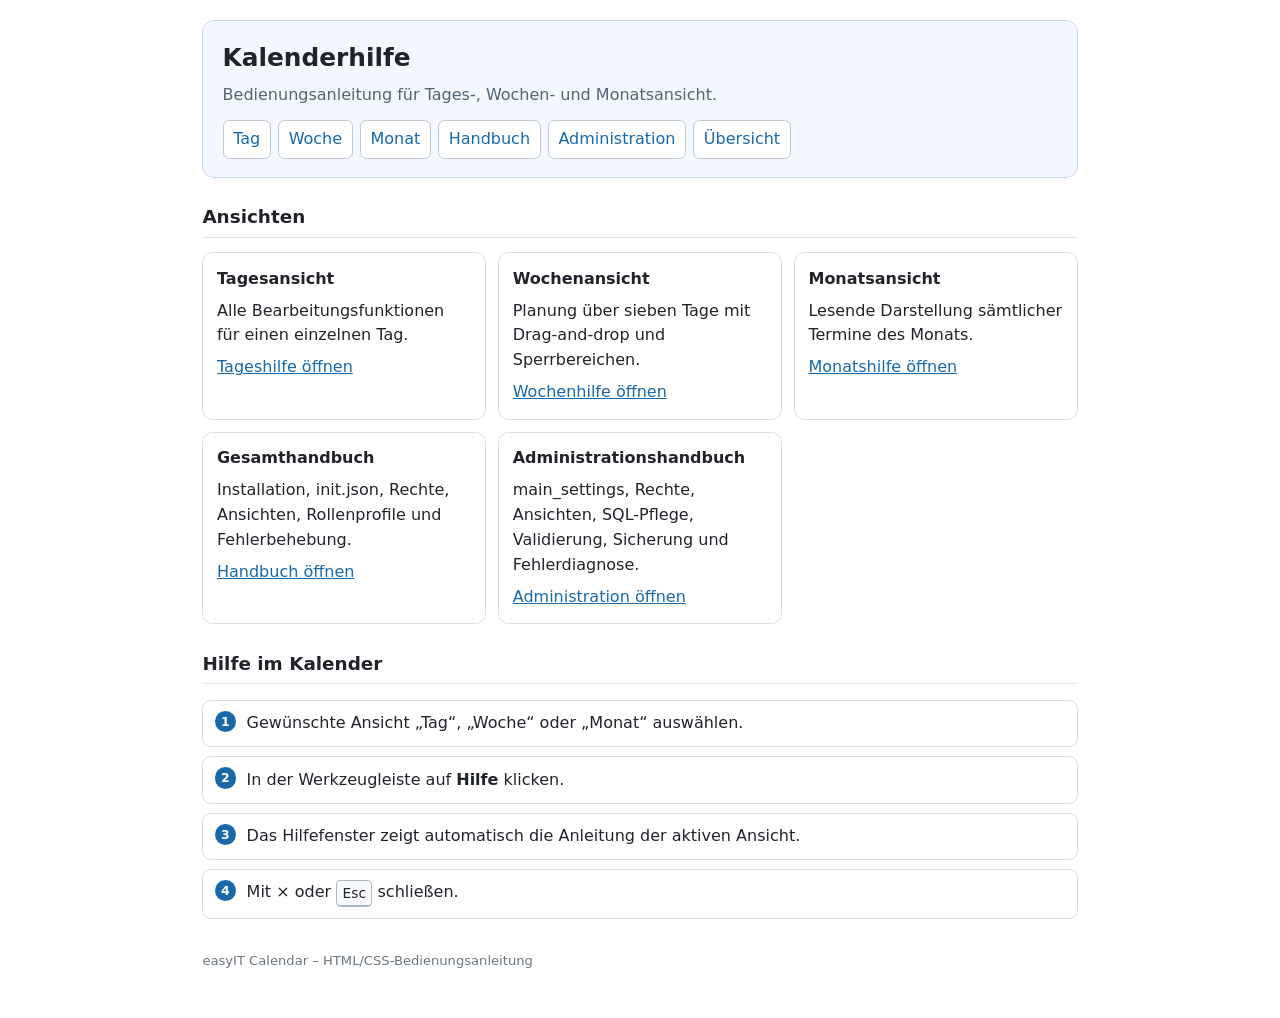
==== help/index.html @ 607d173e "Sicherungscommit vor Umbau" ====
<!doctype html>
<html lang="de"><head><meta charset="utf-8"><meta name="viewport" content="width=device-width,initial-scale=1"><title>Kalenderhilfe</title><link rel="stylesheet" href="help.css"></head><body><main class="help-page"><header class="hero"><h1>Kalenderhilfe</h1><p>Bedienungsanleitung für Tages-, Wochen- und Monatsansicht.</p><nav class="nav" aria-label="Hilfeansichten"><a href="day.html">Tag</a><a href="week.html">Woche</a><a href="month.html">Monat</a><a href="handbook.html">Handbuch</a><a href="admin-handbook.html">Administration</a><a href="index.html">Übersicht</a></nav></header><h2>Ansichten</h2><div class="cards"><article class="card"><strong>Tagesansicht</strong><p>Alle Bearbeitungsfunktionen für einen einzelnen Tag.</p><a href="day.html">Tageshilfe öffnen</a></article><article class="card"><strong>Wochenansicht</strong><p>Planung über sieben Tage mit Drag-and-drop und Sperrbereichen.</p><a href="week.html">Wochenhilfe öffnen</a></article><article class="card"><strong>Monatsansicht</strong><p>Lesende Darstellung sämtlicher Termine des Monats.</p><a href="month.html">Monatshilfe öffnen</a></article><article class="card"><strong>Gesamthandbuch</strong><p>Installation, init.json, Rechte, Ansichten, Rollenprofile und Fehlerbehebung.</p><a href="handbook.html">Handbuch öffnen</a></article><article class="card"><strong>Administrationshandbuch</strong><p>main_settings, Rechte, Ansichten, SQL-Pflege, Validierung, Sicherung und Fehlerdiagnose.</p><a href="admin-handbook.html">Administration öffnen</a></article></div><h2>Hilfe im Kalender</h2><ol class="workflow"><li>Gewünschte Ansicht „Tag“, „Woche“ oder „Monat“ auswählen.</li><li>In der Werkzeugleiste auf <strong>Hilfe</strong> klicken.</li><li>Das Hilfefenster zeigt automatisch die Anleitung der aktiven Ansicht.</li><li>Mit × oder <kbd>Esc</kbd> schließen.</li></ol><p class="footer">easyIT Calendar – HTML/CSS-Bedienungsanleitung</p></main></body></html>
---- help/help.css ----
:root { font-family: Inter, system-ui, sans-serif; color:#20242a; background:#fff; line-height:1.55; }
* { box-sizing:border-box; }
body { margin:0; }
a { color:#1769aa; }
.help-page { max-width:920px; margin:0 auto; padding:1.25rem 1.4rem 2.5rem; }
.hero { padding:1.1rem 1.2rem; border:1px solid #cbd7e2; border-radius:.75rem; background:#f2f8fd; }
.hero h1 { margin:0; font-size:1.55rem; }
.hero p { margin:.35rem 0 0; color:#536474; }
h2 { margin:1.6rem 0 .55rem; font-size:1.15rem; border-bottom:1px solid #e0e5ea; padding-bottom:.3rem; }
h3 { margin:1rem 0 .35rem; font-size:1rem; }
p { margin:.45rem 0; }
.cards { display:grid; grid-template-columns:repeat(auto-fit,minmax(220px,1fr)); gap:.75rem; margin-top:.9rem; }
.card { padding:.85rem; border:1px solid #d8dde3; border-radius:.65rem; background:#fff; }
.card strong { display:block; margin-bottom:.2rem; }
table { width:100%; border-collapse:collapse; margin:.65rem 0; }
th,td { padding:.55rem .65rem; border:1px solid #d8dde3; text-align:left; vertical-align:top; }
th { background:#f4f6f8; }
kbd { display:inline-block; min-width:1.7em; padding:.08rem .34rem; border:1px solid #aeb7c1; border-bottom-width:2px; border-radius:.3rem; background:#f8f9fa; font:inherit; font-size:.86em; text-align:center; }
.note { padding:.7rem .8rem; border-left:4px solid #1769aa; background:#eef6fc; }
.warning { border-left-color:#a84b4b; background:#fbeeee; }
.workflow { counter-reset:step; display:grid; gap:.55rem; padding:0; list-style:none; }
.workflow li { position:relative; padding:.65rem .7rem .65rem 2.7rem; border:1px solid #d8dde3; border-radius:.55rem; }
.workflow li::before { counter-increment:step; content:counter(step); position:absolute; left:.7rem; top:.62rem; width:1.35rem; height:1.35rem; display:grid; place-items:center; border-radius:50%; background:#1769aa; color:#fff; font-size:.78rem; font-weight:700; }
.nav { display:flex; flex-wrap:wrap; gap:.45rem; margin-top:.8rem; }
.nav a { padding:.38rem .6rem; border:1px solid #bfc7d0; border-radius:.4rem; text-decoration:none; background:#fff; }
.footer { margin-top:2rem; color:#6b7681; font-size:.82rem; }
@media (max-width:600px) { .help-page { padding:1rem; } table { font-size:.9rem; } th,td { padding:.4rem; } }
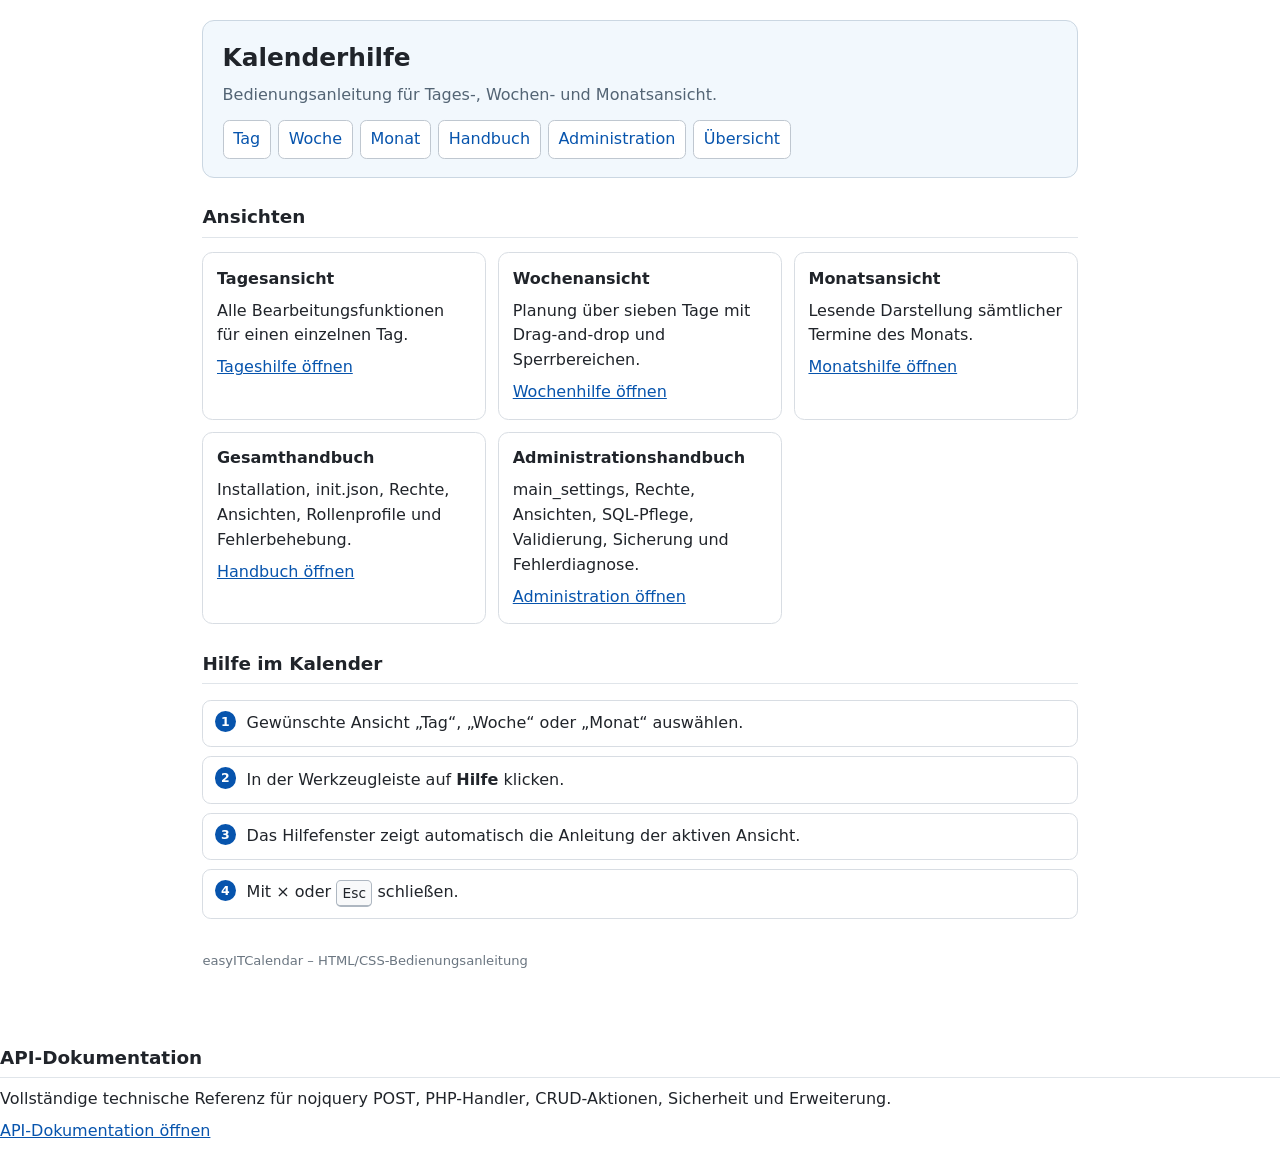
==== commit 2a21b438: "PHP-Front- und Backend" ====
--- a/help/index.html
+++ b/help/index.html
@@ -1,2 +1,8 @@
 <!doctype html>
-<html lang="de"><head><meta charset="utf-8"><meta name="viewport" content="width=device-width,initial-scale=1"><title>Kalenderhilfe</title><link rel="stylesheet" href="help.css"></head><body><main class="help-page"><header class="hero"><h1>Kalenderhilfe</h1><p>Bedienungsanleitung für Tages-, Wochen- und Monatsansicht.</p><nav class="nav" aria-label="Hilfeansichten"><a href="day.html">Tag</a><a href="week.html">Woche</a><a href="month.html">Monat</a><a href="handbook.html">Handbuch</a><a href="admin-handbook.html">Administration</a><a href="index.html">Übersicht</a></nav></header><h2>Ansichten</h2><div class="cards"><article class="card"><strong>Tagesansicht</strong><p>Alle Bearbeitungsfunktionen für einen einzelnen Tag.</p><a href="day.html">Tageshilfe öffnen</a></article><article class="card"><strong>Wochenansicht</strong><p>Planung über sieben Tage mit Drag-and-drop und Sperrbereichen.</p><a href="week.html">Wochenhilfe öffnen</a></article><article class="card"><strong>Monatsansicht</strong><p>Lesende Darstellung sämtlicher Termine des Monats.</p><a href="month.html">Monatshilfe öffnen</a></article><article class="card"><strong>Gesamthandbuch</strong><p>Installation, init.json, Rechte, Ansichten, Rollenprofile und Fehlerbehebung.</p><a href="handbook.html">Handbuch öffnen</a></article><article class="card"><strong>Administrationshandbuch</strong><p>main_settings, Rechte, Ansichten, SQL-Pflege, Validierung, Sicherung und Fehlerdiagnose.</p><a href="admin-handbook.html">Administration öffnen</a></article></div><h2>Hilfe im Kalender</h2><ol class="workflow"><li>Gewünschte Ansicht „Tag“, „Woche“ oder „Monat“ auswählen.</li><li>In der Werkzeugleiste auf <strong>Hilfe</strong> klicken.</li><li>Das Hilfefenster zeigt automatisch die Anleitung der aktiven Ansicht.</li><li>Mit × oder <kbd>Esc</kbd> schließen.</li></ol><p class="footer">easyIT Calendar – HTML/CSS-Bedienungsanleitung</p></main></body></html>+<html lang="de"><head><meta charset="utf-8"><meta name="viewport" content="width=device-width,initial-scale=1"><title>Kalenderhilfe</title><link rel="stylesheet" href="help.css"></head><body><main class="help-page"><header class="hero"><h1>Kalenderhilfe</h1><p>Bedienungsanleitung für Tages-, Wochen- und Monatsansicht.</p><nav class="nav" aria-label="Hilfeansichten"><a href="day.html">Tag</a><a href="week.html">Woche</a><a href="month.html">Monat</a><a href="handbook.html">Handbuch</a><a href="admin-handbook.html">Administration</a><a href="index.html">Übersicht</a></nav></header><h2>Ansichten</h2><div class="cards"><article class="card"><strong>Tagesansicht</strong><p>Alle Bearbeitungsfunktionen für einen einzelnen Tag.</p><a href="day.html">Tageshilfe öffnen</a></article><article class="card"><strong>Wochenansicht</strong><p>Planung über sieben Tage mit Drag-and-drop und Sperrbereichen.</p><a href="week.html">Wochenhilfe öffnen</a></article><article class="card"><strong>Monatsansicht</strong><p>Lesende Darstellung sämtlicher Termine des Monats.</p><a href="month.html">Monatshilfe öffnen</a></article><article class="card"><strong>Gesamthandbuch</strong><p>Installation, init.json, Rechte, Ansichten, Rollenprofile und Fehlerbehebung.</p><a href="handbook.html">Handbuch öffnen</a></article><article class="card"><strong>Administrationshandbuch</strong><p>main_settings, Rechte, Ansichten, SQL-Pflege, Validierung, Sicherung und Fehlerdiagnose.</p><a href="admin-handbook.html">Administration öffnen</a></article></div><h2>Hilfe im Kalender</h2><ol class="workflow"><li>Gewünschte Ansicht „Tag“, „Woche“ oder „Monat“ auswählen.</li><li>In der Werkzeugleiste auf <strong>Hilfe</strong> klicken.</li><li>Das Hilfefenster zeigt automatisch die Anleitung der aktiven Ansicht.</li><li>Mit × oder <kbd>Esc</kbd> schließen.</li></ol><p class="footer">easyITCalendar – HTML/CSS-Bedienungsanleitung</p></main>
+<section class="help-card">
+  <h2>API-Dokumentation</h2>
+  <p>Vollständige technische Referenz für nojquery POST, PHP-Handler, CRUD-Aktionen, Sicherheit und Erweiterung.</p>
+  <p><a href="../docs/API_DOKUMENTATION.html" target="_blank" rel="noopener">API-Dokumentation öffnen</a></p>
+</section>
+</body></html>
--- a/help/help.css
+++ b/help/help.css
@@ -2,7 +2,7 @@
 :root { font-family: Inter, system-ui, sans-serif; color:#20242a; background:#fff; line-height:1.55; }
 * { box-sizing:border-box; }
 body { margin:0; }
-a { color:#1769aa; }
+a { color:#0754ad; }
 .help-page { max-width:920px; margin:0 auto; padding:1.25rem 1.4rem 2.5rem; }
 .hero { padding:1.1rem 1.2rem; border:1px solid #cbd7e2; border-radius:.75rem; background:#f2f8fd; }
 .hero h1 { margin:0; font-size:1.55rem; }
@@ -17,11 +17,11 @@
 th,td { padding:.55rem .65rem; border:1px solid #d8dde3; text-align:left; vertical-align:top; }
 th { background:#f4f6f8; }
 kbd { display:inline-block; min-width:1.7em; padding:.08rem .34rem; border:1px solid #aeb7c1; border-bottom-width:2px; border-radius:.3rem; background:#f8f9fa; font:inherit; font-size:.86em; text-align:center; }
-.note { padding:.7rem .8rem; border-left:4px solid #1769aa; background:#eef6fc; }
+.note { padding:.7rem .8rem; border-left:4px solid #0754ad; background:#eef6fc; }
 .warning { border-left-color:#a84b4b; background:#fbeeee; }
 .workflow { counter-reset:step; display:grid; gap:.55rem; padding:0; list-style:none; }
 .workflow li { position:relative; padding:.65rem .7rem .65rem 2.7rem; border:1px solid #d8dde3; border-radius:.55rem; }
-.workflow li::before { counter-increment:step; content:counter(step); position:absolute; left:.7rem; top:.62rem; width:1.35rem; height:1.35rem; display:grid; place-items:center; border-radius:50%; background:#1769aa; color:#fff; font-size:.78rem; font-weight:700; }
+.workflow li::before { counter-increment:step; content:counter(step); position:absolute; left:.7rem; top:.62rem; width:1.35rem; height:1.35rem; display:grid; place-items:center; border-radius:50%; background:#0754ad; color:#fff; font-size:.78rem; font-weight:700; }
 .nav { display:flex; flex-wrap:wrap; gap:.45rem; margin-top:.8rem; }
 .nav a { padding:.38rem .6rem; border:1px solid #bfc7d0; border-radius:.4rem; text-decoration:none; background:#fff; }
 .footer { margin-top:2rem; color:#6b7681; font-size:.82rem; }
